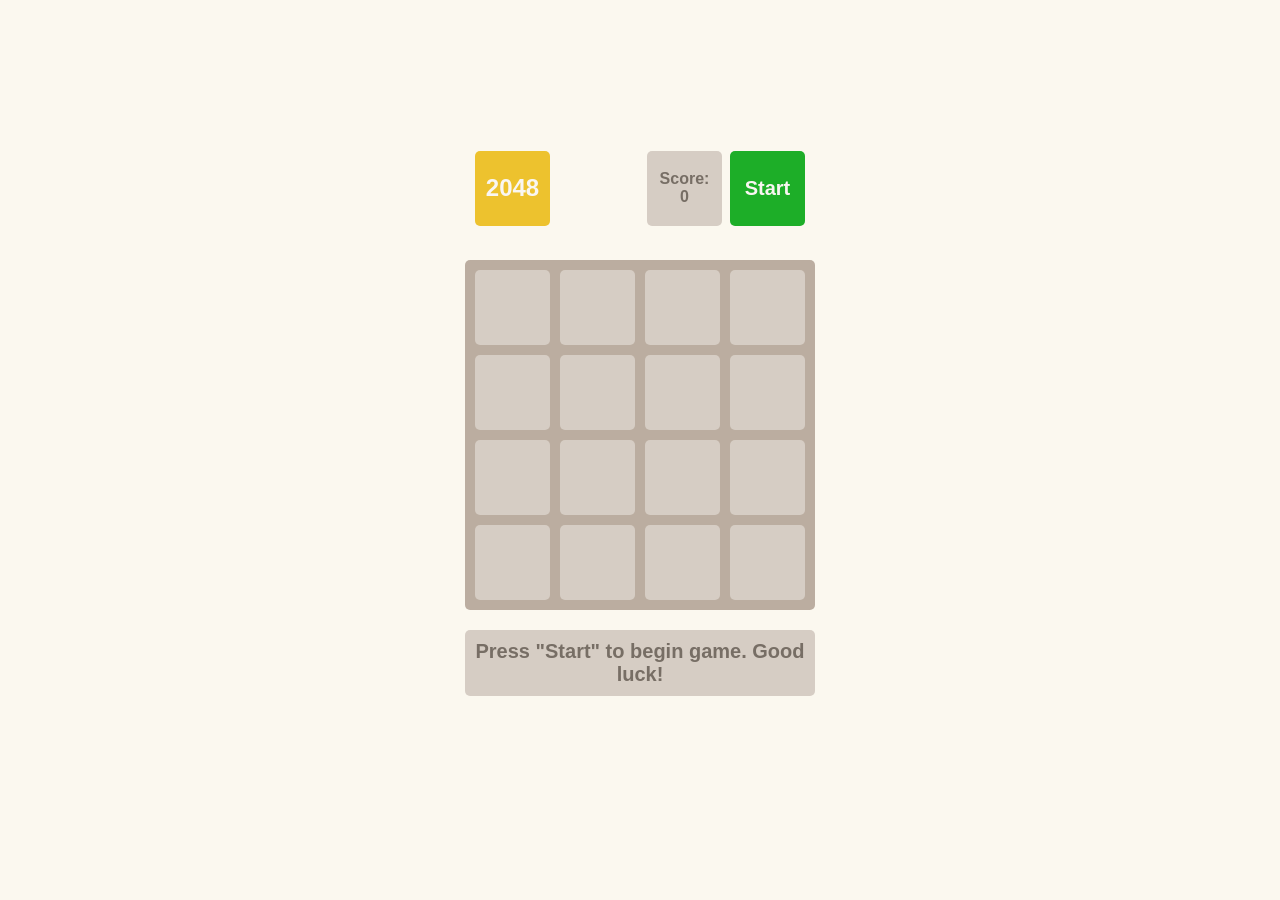
==== src/index.html @ 6c7c81e3 "training update" ====
<!doctype html>
<html lang="en">
  <head>
    <meta charset="UTF-8" />
    <meta
      name="viewport"
      content="width=device-width, initial-scale=1.0"
    />
    <title>2048</title>
    <link
      rel="stylesheet"
      href="./styles/main.css"
    />
  </head>
  <body>
    <div class="container">
      <div class="game-header">
        <h1>2048</h1>
        <div class="controls">
          <p class="info">
            Score:
            <span class="game-score">0</span>
          </p>
          <button class="button start">Start</button>
        </div>
      </div>

      <table class="game-field">
        <tbody>
          <tr class="field-row">
            <td class="field-cell"></td>
            <td class="field-cell"></td>
            <td class="field-cell"></td>
            <td class="field-cell"></td>
          </tr>

          <tr class="field-row">
            <td class="field-cell"></td>
            <td class="field-cell"></td>
            <td class="field-cell"></td>
            <td class="field-cell"></td>
          </tr>

          <tr class="field-row">
            <td class="field-cell"></td>
            <td class="field-cell"></td>
            <td class="field-cell"></td>
            <td class="field-cell"></td>
          </tr>

          <tr class="field-row">
            <td class="field-cell"></td>
            <td class="field-cell"></td>
            <td class="field-cell"></td>
            <td class="field-cell"></td>
          </tr>
        </tbody>
      </table>

      <div class="message-container">
        <p class="message message-lose hidden">You lose! Restart the game?</p>
        <p class="message message-win hidden">Winner! Congrats! You did it!</p>
        <p class="message message-start">
          Press "Start" to begin game. Good luck!
        </p>
      </div>
    </div>
    <script type="module" src="scripts/main.js"></script>
  </body>
</html>
---- src/styles/main.css ----
body {
  margin: 0;
  display: flex;
  align-items: center;
  justify-content: center;
  min-height: 100vh;
  background: #fbf8ef;
  font-family: sans-serif;
  font-size: 24px;
  font-weight: 900;
}

.field-cell {
  background: #d6cdc4;
  width: 75px;
  height: 75px;
  border-radius: 5px;
  color: #776e65;
  box-sizing: border-box;
  text-align: center;
  vertical-align: center;
}
.field-cell--2 {
  background: #eee4da;
}
.field-cell--4 {
  background: #ede0c8;
}
.field-cell--8 {
  background: #f2b179;
  color: #f9f6f2;
}
.field-cell--16 {
  background: #f59563;
  color: #f9f6f2;
}
.field-cell--32 {
  background: #f67c5f;
  color: #f9f6f2;
}
.field-cell--64 {
  background: #f65e3b;
  color: #f9f6f2;
}
.field-cell--128 {
  background: #edcf72;
  color: #f9f6f2;
}
.field-cell--256 {
  background: #edcc61;
  color: #f9f6f2;
}
.field-cell--512 {
  background: #edc850;
  color: #f9f6f2;
}
.field-cell--1024 {
  background: #edc53f;
  color: #f9f6f2;
}
.field-cell--2048 {
  background: #edc22e;
  color: #f9f6f2;
}

.game-field {
  background: #bbada0;
  border-spacing: 10px;
  border-radius: 5px;
}

.game-header {
  display: flex;
  width: 100%;
  justify-content: space-between;
  margin-bottom: 24px;
  padding: 10px;
  box-sizing: border-box;
}

h1 {
  background: #edc22e;
  color: #f9f6f2;
  width: 75px;
  height: 75px;
  font-size: 24px;
  border-radius: 5px;
  display: flex;
  align-items: center;
  justify-content: center;
  box-sizing: border-box;
  margin: 0;
}

.info {
  display: flex;
  flex-direction: column;
  align-items: center;
  justify-content: center;
  background: #d6cdc4;
  width: 75px;
  height: 75px;
  border-radius: 5px;
  color: #776e65;
  box-sizing: border-box;
  font-size: 16px;
  margin: 0 8px 0 0;
}

.controls {
  display: flex;
}

.button {
  border: none;
  border-radius: 5px;
  cursor: pointer;
  color: #f9f6f2;
  font-family: sans-serif;
  font-weight: 700;
  font-size: 16px;
  width: 75px;
  height: 75px;
  transition: 0.25s ease background;
}

.start {
  background: #1dae28;
  font-size: 20px;
}
.start:hover {
  background: #179921;
}

.restart {
  background: #f1b2b2;
}
.restart:hover {
  background: #f87474;
}

.message {
  box-sizing: border-box;
  width: 100%;
  background: #d6cdc4;
  color: #776e65;
  padding: 10px;
  text-align: center;
  border-radius: 5px;
  font-size: 20px;
}

.hidden {
  display: none;
}

.container {
  display: flex;
  flex-direction: column;
  align-items: center;
  width: 350px;
}

.message-win {
  background: #edc22e;
  color: #f9f6f2;
}

.message-container {
  width: 100%;
  height: 150px;
}/*# sourceMappingURL=main.css.map */
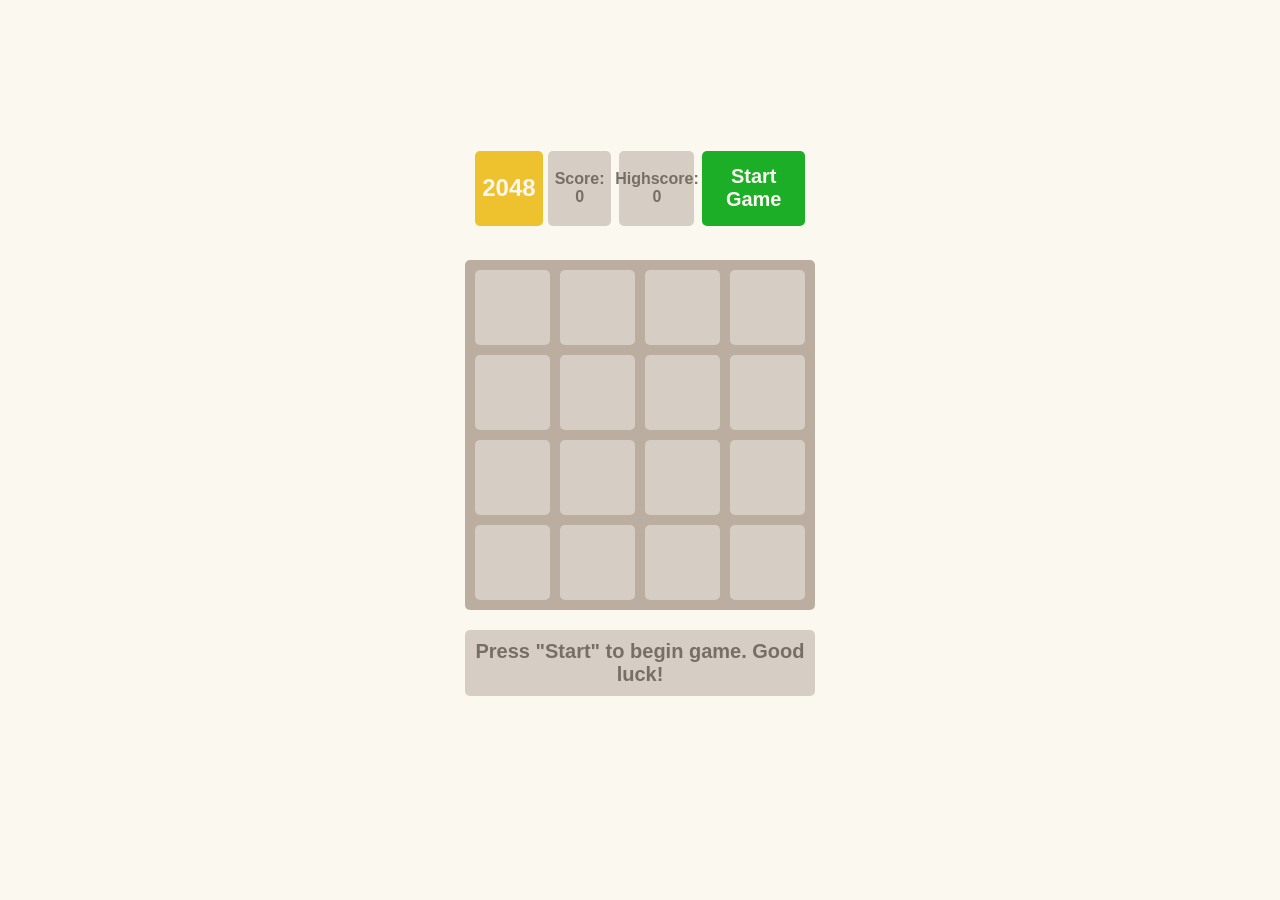
==== commit 72269fc1: "second update" ====
--- a/src/index.html
+++ b/src/index.html
@@ -13,13 +13,23 @@
     />
   </head>
   <body>
+      <div class="showtable">
+        <h3 class="title"></h3>
+        <p class="anothertitle"></p>
+        <div class="button1">tap to play</div>
+      </div>
     <div class="container">
+
       <div class="game-header">
         <h1>2048</h1>
         <div class="controls">
           <p class="info">
             Score:
             <span class="game-score">0</span>
+          </p>
+          <p class="info">
+            Highscore:
+            <span class="game-highscore">0</span>
           </p>
           <button class="button start">Start</button>
         </div>
--- a/src/styles/main.css
+++ b/src/styles/main.css
@@ -10,6 +10,49 @@
   font-weight: 900;
 }
 
+
+.button1 {
+  text-align: center;
+  width: 150px;
+  height: 50px;
+  color: #000;
+  font-size: medium;
+  background-color: #f9f6f2;
+  border: #776e65;
+  border-radius: 5px;
+  cursor: pointer;
+  margin-top: 20px;
+  margin-left: 130px;
+}
+
+.title {
+  text-align: center;
+}
+
+.anothertitle {
+  text-align: center;
+  font-size: medium;
+}
+
+.showtable {
+  display: none;
+}
+.showtableon {
+  display: block;
+  position: absolute;
+  top: 50%;
+  left: 50%;
+  transform: translate(-50%, -50%);
+  text-align: center;
+  width: 420px;
+  height: 320px;
+  z-index: 100;
+  background: #ecdcd0;
+  border-radius: 5px;
+  box-shadow: 0 10px 30px rgba(0, 0, 0, 0.2);
+
+}
+
 .field-cell {
   background: #d6cdc4;
   width: 75px;
@@ -19,48 +62,71 @@
   box-sizing: border-box;
   text-align: center;
   vertical-align: center;
+  transition: all 0.3s ease;
 }
 .field-cell--2 {
   background: #eee4da;
+  border-radius: 5px;
+  text-align: center;
 }
 .field-cell--4 {
   background: #ede0c8;
+  text-align: center;
+  border-radius: 5px;
 }
 .field-cell--8 {
   background: #f2b179;
   color: #f9f6f2;
+  text-align: center;
+  border-radius: 5px;
 }
 .field-cell--16 {
   background: #f59563;
   color: #f9f6f2;
+  text-align: center;
+  border-radius: 5px;
 }
 .field-cell--32 {
   background: #f67c5f;
   color: #f9f6f2;
+  text-align: center;
+  border-radius: 5px;
 }
 .field-cell--64 {
   background: #f65e3b;
   color: #f9f6f2;
+  text-align: center;
+  border-radius: 5px;
 }
 .field-cell--128 {
   background: #edcf72;
   color: #f9f6f2;
+  text-align: center;
+  border-radius: 5px;
 }
 .field-cell--256 {
   background: #edcc61;
   color: #f9f6f2;
+  text-align: center;
+  border-radius: 5px;
 }
 .field-cell--512 {
   background: #edc850;
   color: #f9f6f2;
+  text-align: center;
+  border-radius: 5px;
 }
 .field-cell--1024 {
   background: #edc53f;
   color: #f9f6f2;
+  text-align: center;
+  border-radius: 5px;
 }
 .field-cell--2048 {
   background: #edc22e;
   color: #f9f6f2;
+  text-align: center;
+  border-radius: 5px;
 }
 
 .game-field {
@@ -109,6 +175,7 @@
 
 .controls {
   display: flex;
+  margin-left: 5px;
 }
 
 .button {
@@ -119,8 +186,7 @@
   font-family: sans-serif;
   font-weight: 700;
   font-size: 16px;
-  width: 75px;
-  height: 75px;
+
   transition: 0.25s ease background;
 }
 
@@ -169,4 +235,4 @@
 .message-container {
   width: 100%;
   height: 150px;
-}/*# sourceMappingURL=main.css.map */+}/*# sourceMappingURL=main.css.map */
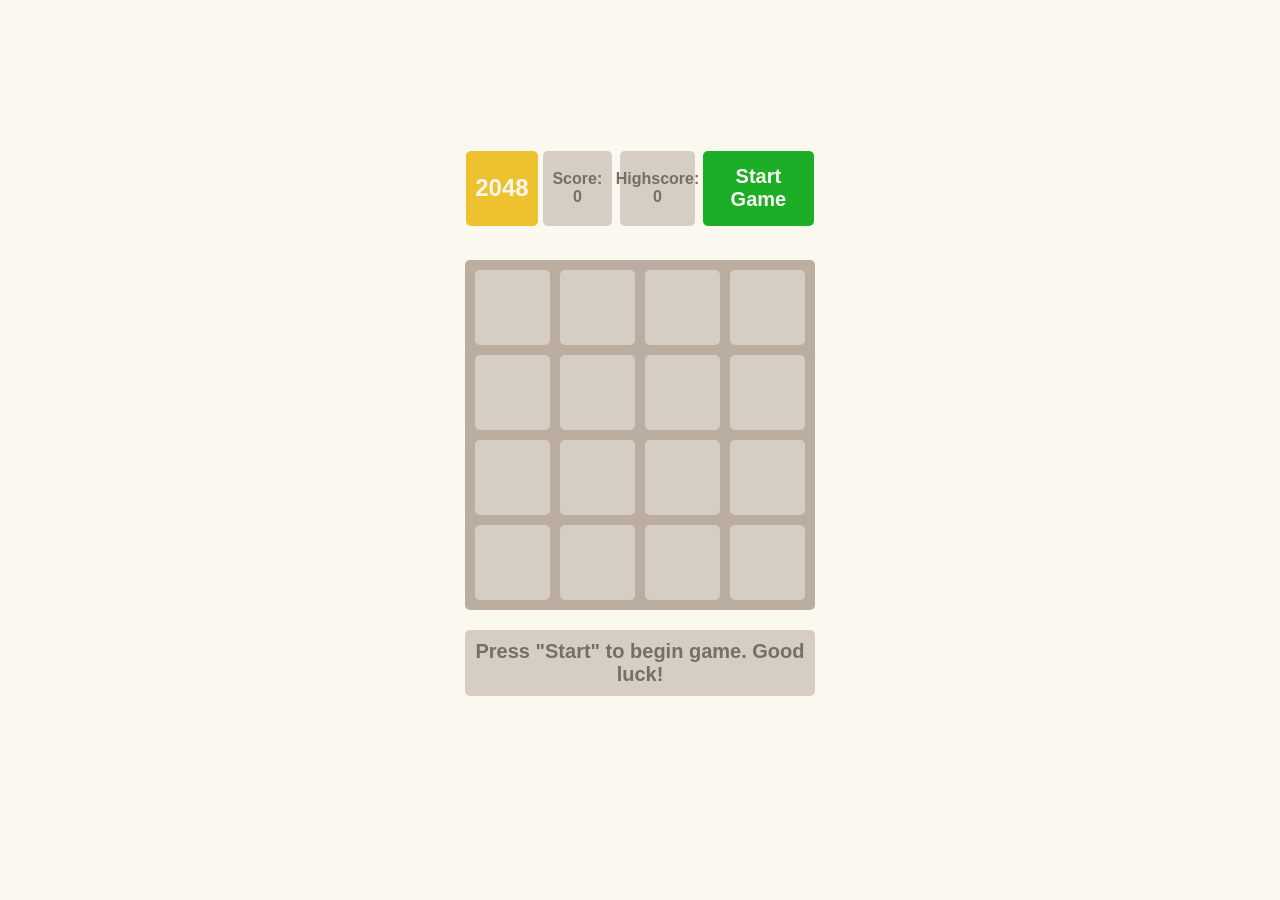
==== commit 336fd535: "second update+" ====
--- a/src/index.html
+++ b/src/index.html
@@ -13,13 +13,12 @@
     />
   </head>
   <body>
-      <div class="showtable">
-        <h3 class="title"></h3>
-        <p class="anothertitle"></p>
-        <div class="button1">tap to play</div>
-      </div>
+    <div class="showtable">
+      <h3 class="title"></h3>
+      <p class="anothertitle"></p>
+      <div class="button1">tap to play</div>
+    </div>
     <div class="container">
-
       <div class="game-header">
         <h1>2048</h1>
         <div class="controls">
@@ -75,6 +74,9 @@
         </p>
       </div>
     </div>
-    <script type="module" src="scripts/main.js"></script>
+    <script
+      type="module"
+      src="scripts/main.js"
+    ></script>
   </body>
 </html>
--- a/src/styles/main.css
+++ b/src/styles/main.css
@@ -10,7 +10,6 @@
   font-weight: 900;
 }
 
-
 .button1 {
   text-align: center;
   width: 150px;
@@ -37,6 +36,7 @@
 .showtable {
   display: none;
 }
+
 .showtableon {
   display: block;
   position: absolute;
@@ -50,7 +50,6 @@
   background: #ecdcd0;
   border-radius: 5px;
   box-shadow: 0 10px 30px rgba(0, 0, 0, 0.2);
-
 }
 
 .field-cell {
@@ -64,64 +63,75 @@
   vertical-align: center;
   transition: all 0.3s ease;
 }
+
 .field-cell--2 {
   background: #eee4da;
   border-radius: 5px;
   text-align: center;
 }
+
 .field-cell--4 {
   background: #ede0c8;
   text-align: center;
   border-radius: 5px;
 }
+
 .field-cell--8 {
   background: #f2b179;
   color: #f9f6f2;
   text-align: center;
   border-radius: 5px;
 }
+
 .field-cell--16 {
   background: #f59563;
   color: #f9f6f2;
   text-align: center;
   border-radius: 5px;
 }
+
 .field-cell--32 {
   background: #f67c5f;
   color: #f9f6f2;
   text-align: center;
   border-radius: 5px;
 }
+
 .field-cell--64 {
   background: #f65e3b;
   color: #f9f6f2;
   text-align: center;
   border-radius: 5px;
 }
+
 .field-cell--128 {
   background: #edcf72;
   color: #f9f6f2;
   text-align: center;
   border-radius: 5px;
 }
+
 .field-cell--256 {
   background: #edcc61;
   color: #f9f6f2;
   text-align: center;
   border-radius: 5px;
 }
+
 .field-cell--512 {
   background: #edc850;
   color: #f9f6f2;
   text-align: center;
   border-radius: 5px;
 }
+
 .field-cell--1024 {
   background: #edc53f;
   color: #f9f6f2;
   text-align: center;
   border-radius: 5px;
 }
+
 .field-cell--2048 {
   background: #edc22e;
   color: #f9f6f2;
@@ -137,7 +147,7 @@
 
 .game-header {
   display: flex;
-  width: 100%;
+  width: 105%;
   justify-content: space-between;
   margin-bottom: 24px;
   padding: 10px;
@@ -194,6 +204,7 @@
   background: #1dae28;
   font-size: 20px;
 }
+
 .start:hover {
   background: #179921;
 }
@@ -201,6 +212,7 @@
 .restart {
   background: #f1b2b2;
 }
+
 .restart:hover {
   background: #f87474;
 }
@@ -235,4 +247,4 @@
 .message-container {
   width: 100%;
   height: 150px;
-}/*# sourceMappingURL=main.css.map */
+} /*# sourceMappingURL=main.css.map */
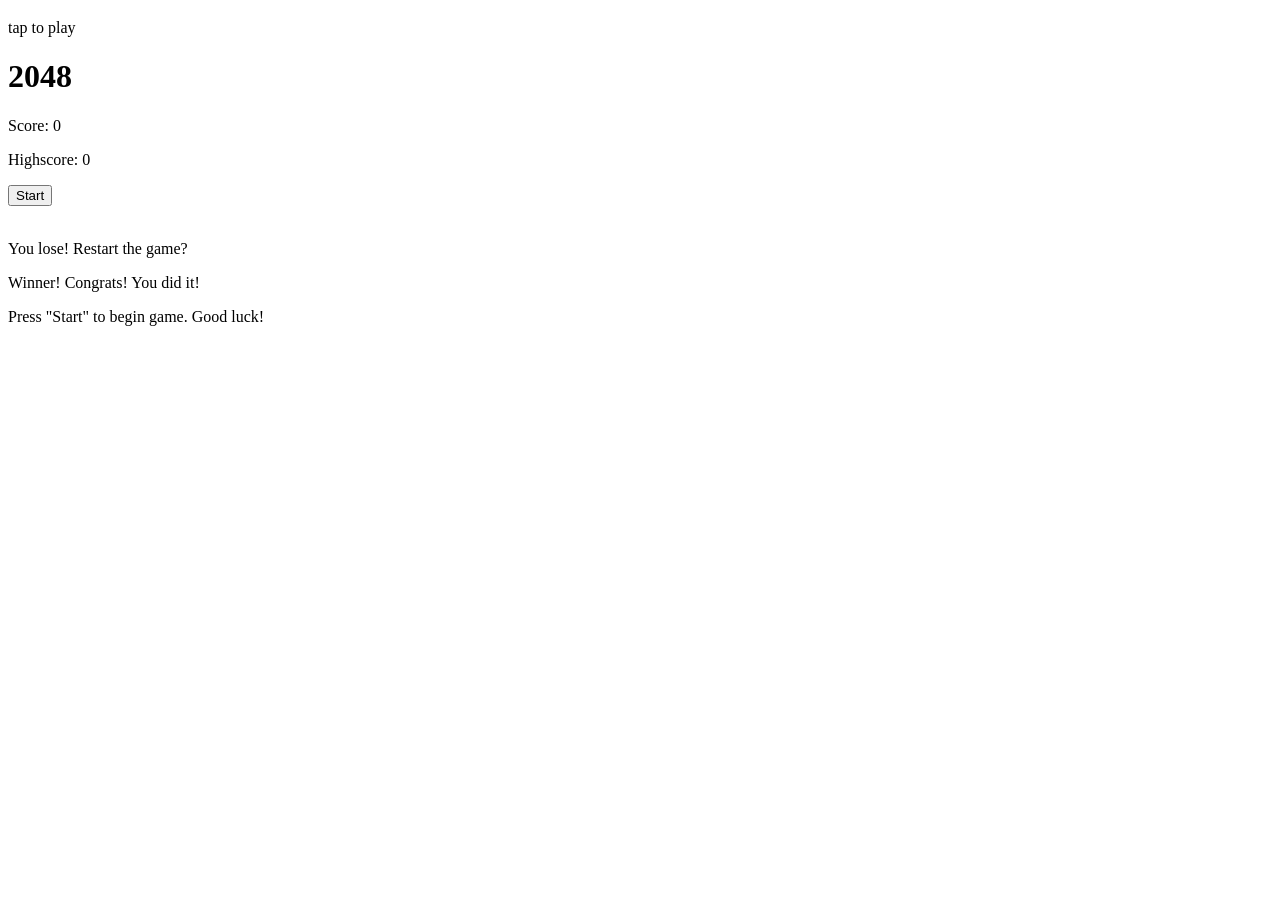
==== commit f5cf5731: "first update++" ====
--- a/src/index.html
+++ b/src/index.html
@@ -9,8 +9,9 @@
     <title>2048</title>
     <link
       rel="stylesheet"
-      href="./styles/main.css"
+      href="./src/styles/main.css"
     />
+
   </head>
   <body>
     <div class="showtable">
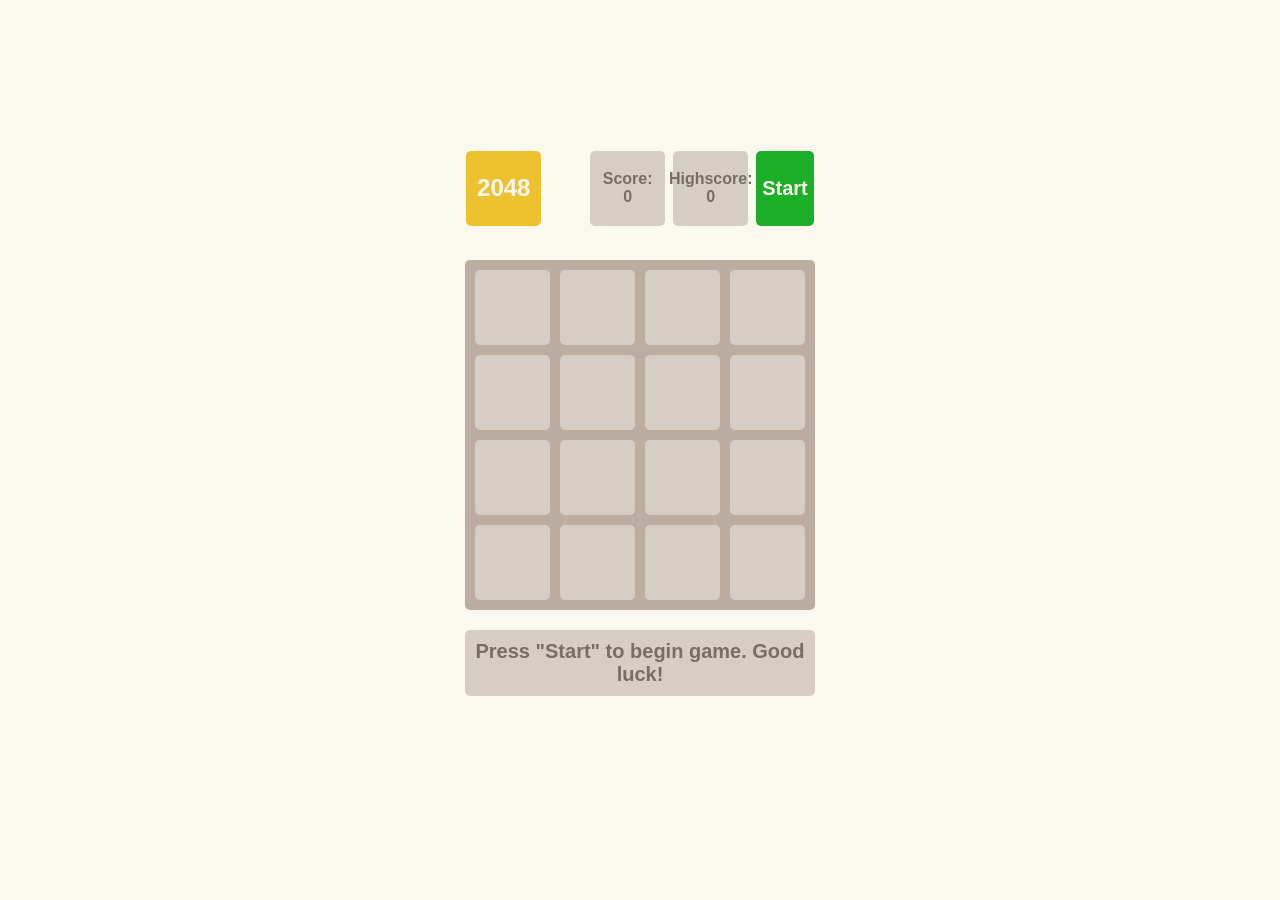
==== commit d9bc2efe: "last update.. or maybe pre-last" ====
--- a/src/index.html
+++ b/src/index.html
@@ -9,9 +9,8 @@
     <title>2048</title>
     <link
       rel="stylesheet"
-      href="./src/styles/main.css"
+      href="./styles/main.css"
     />
-
   </head>
   <body>
     <div class="showtable">
--- a/src/styles/main.css
+++ b/src/styles/main.css
@@ -0,0 +1,250 @@
+body {
+  margin: 0;
+  display: flex;
+  align-items: center;
+  justify-content: center;
+  min-height: 100vh;
+  background: #fbf8ef;
+  font-family: sans-serif;
+  font-size: 24px;
+  font-weight: 900;
+}
+
+.button1 {
+  text-align: center;
+  width: 150px;
+  height: 50px;
+  color: #000;
+  font-size: medium;
+  background-color: #f9f6f2;
+  border: #776e65;
+  border-radius: 5px;
+  cursor: pointer;
+  margin-top: 20px;
+  margin-left: 130px;
+}
+
+.title {
+  text-align: center;
+}
+
+.anothertitle {
+  text-align: center;
+  font-size: medium;
+}
+
+.showtable {
+  display: none;
+}
+
+.showtableon {
+  display: block;
+  position: absolute;
+  top: 50%;
+  left: 50%;
+  transform: translate(-50%, -50%);
+  text-align: center;
+  width: 420px;
+  height: 320px;
+  z-index: 100;
+  background: #ecdcd0;
+  border-radius: 5px;
+  box-shadow: 0 10px 30px rgba(0, 0, 0, 0.2);
+}
+
+.field-cell {
+  background: #d6cdc4;
+  width: 75px;
+  height: 75px;
+  border-radius: 5px;
+  color: #776e65;
+  box-sizing: border-box;
+  text-align: center;
+  vertical-align: center;
+  transition: all 0.3s ease;
+}
+
+.field-cell--2 {
+  background: #eee4da;
+  border-radius: 5px;
+  text-align: center;
+}
+
+.field-cell--4 {
+  background: #ede0c8;
+  text-align: center;
+  border-radius: 5px;
+}
+
+.field-cell--8 {
+  background: #f2b179;
+  color: #f9f6f2;
+  text-align: center;
+  border-radius: 5px;
+}
+
+.field-cell--16 {
+  background: #f59563;
+  color: #f9f6f2;
+  text-align: center;
+  border-radius: 5px;
+}
+
+.field-cell--32 {
+  background: #f67c5f;
+  color: #f9f6f2;
+  text-align: center;
+  border-radius: 5px;
+}
+
+.field-cell--64 {
+  background: #f65e3b;
+  color: #f9f6f2;
+  text-align: center;
+  border-radius: 5px;
+}
+
+.field-cell--128 {
+  background: #edcf72;
+  color: #f9f6f2;
+  text-align: center;
+  border-radius: 5px;
+}
+
+.field-cell--256 {
+  background: #edcc61;
+  color: #f9f6f2;
+  text-align: center;
+  border-radius: 5px;
+}
+
+.field-cell--512 {
+  background: #edc850;
+  color: #f9f6f2;
+  text-align: center;
+  border-radius: 5px;
+}
+
+.field-cell--1024 {
+  background: #edc53f;
+  color: #f9f6f2;
+  text-align: center;
+  border-radius: 5px;
+}
+
+.field-cell--2048 {
+  background: #edc22e;
+  color: #f9f6f2;
+  text-align: center;
+  border-radius: 5px;
+}
+
+.game-field {
+  background: #bbada0;
+  border-spacing: 10px;
+  border-radius: 5px;
+}
+
+.game-header {
+  display: flex;
+  width: 105%;
+  justify-content: space-between;
+  margin-bottom: 24px;
+  padding: 10px;
+  box-sizing: border-box;
+}
+
+h1 {
+  background: #edc22e;
+  color: #f9f6f2;
+  width: 75px;
+  height: 75px;
+  font-size: 24px;
+  border-radius: 5px;
+  display: flex;
+  align-items: center;
+  justify-content: center;
+  box-sizing: border-box;
+  margin: 0;
+}
+
+.info {
+  display: flex;
+  flex-direction: column;
+  align-items: center;
+  justify-content: center;
+  background: #d6cdc4;
+  width: 75px;
+  height: 75px;
+  border-radius: 5px;
+  color: #776e65;
+  box-sizing: border-box;
+  font-size: 16px;
+  margin: 0 8px 0 0;
+}
+
+.controls {
+  display: flex;
+  margin-left: 5px;
+}
+
+.button {
+  border: none;
+  border-radius: 5px;
+  cursor: pointer;
+  color: #f9f6f2;
+  font-family: sans-serif;
+  font-weight: 700;
+  font-size: 16px;
+
+  transition: 0.25s ease background;
+}
+
+.start {
+  background: #1dae28;
+  font-size: 20px;
+}
+
+.start:hover {
+  background: #179921;
+}
+
+.restart {
+  background: #f1b2b2;
+}
+
+.restart:hover {
+  background: #f87474;
+}
+
+.message {
+  box-sizing: border-box;
+  width: 100%;
+  background: #d6cdc4;
+  color: #776e65;
+  padding: 10px;
+  text-align: center;
+  border-radius: 5px;
+  font-size: 20px;
+}
+
+.hidden {
+  display: none;
+}
+
+.container {
+  display: flex;
+  flex-direction: column;
+  align-items: center;
+  width: 350px;
+}
+
+.message-win {
+  background: #edc22e;
+  color: #f9f6f2;
+}
+
+.message-container {
+  width: 100%;
+  height: 150px;
+} /*# sourceMappingURL=main.css.map */
